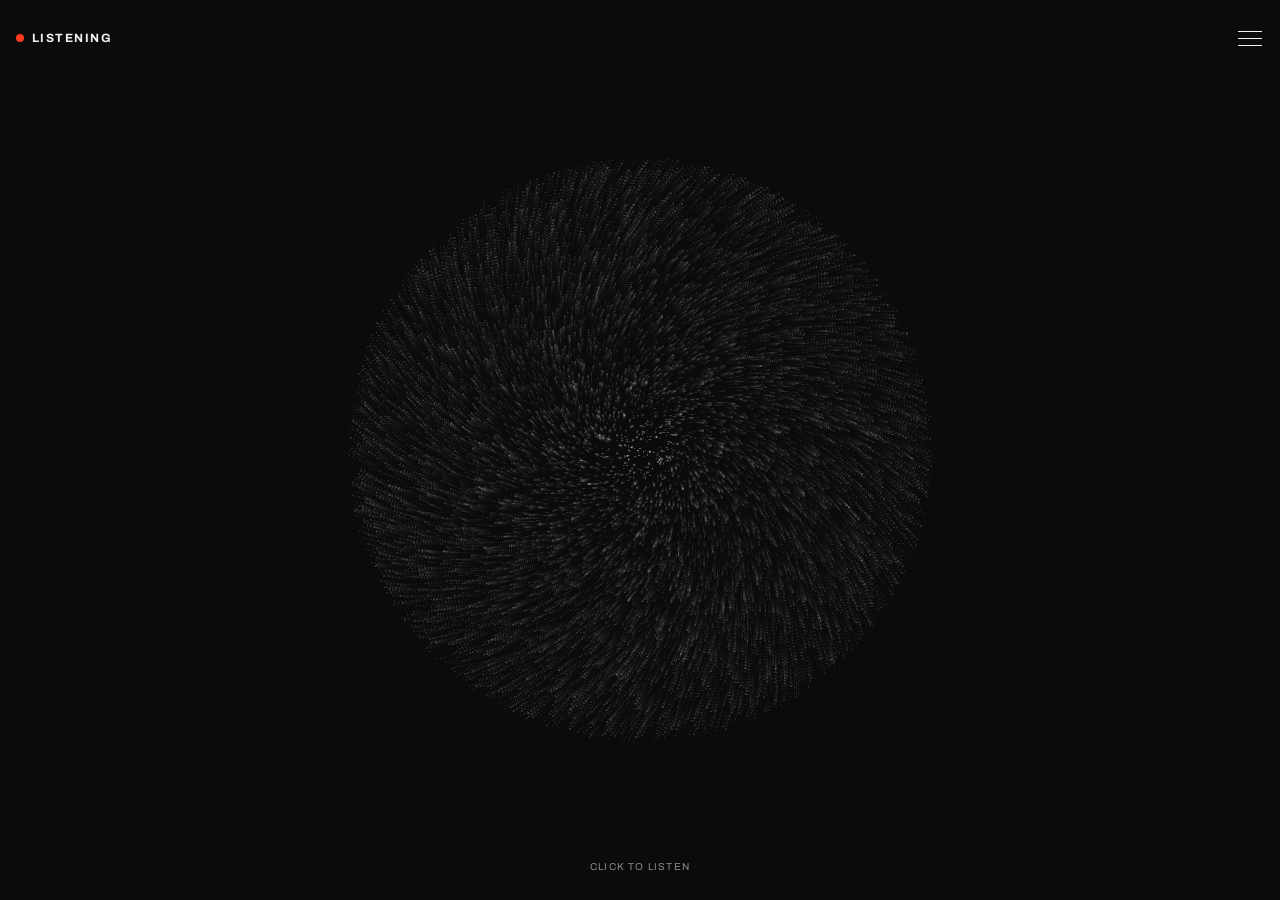
==== nature/index.html @ e056a69e "Add a nature listening page beside the sitting plate. Whale and dolphin use NOAA public-domain clips" ====
<!doctype html>
<html lang="en">
<head>
<meta charset="utf-8">
<meta name="viewport" content="width=device-width, initial-scale=1, viewport-fit=cover">
<title>Nature listening — Just sitting</title>
<meta name="description" content="A plate for voices that are not human. Whale, dolphin, plant, mushroom. Watch, and do not reinforce.">
<meta name="theme-color" content="#0B0B0B">
<link rel="icon" href="data:image/svg+xml,<svg xmlns='http://www.w3.org/2000/svg' viewBox='0 0 32 32'><rect width='32' height='32' fill='%230B0B0B'/><path d='M22.5 6.8A11 11 0 1 0 26.8 12' fill='none' stroke='%23F2F2F2' stroke-width='3.2' stroke-linecap='butt'/></svg>">
<link rel="preconnect" href="https://fonts.googleapis.com">
<link rel="preconnect" href="https://fonts.gstatic.com" crossorigin>
<link rel="stylesheet" href="https://fonts.googleapis.com/css2?family=Archivo:wght@400;700&display=swap">
<link rel="stylesheet" href="nature.css">
</head>
<body>
<div id="nature" class="nat" tabindex="0">
  <canvas class="plate" data-n="plate" aria-label="Sand on a circular plate, inside an ensō, listening"></canvas>
  <p class="invite" data-n="invite">Click to listen</p>
  <button class="chrome mark" data-n="mark" aria-expanded="false" aria-controls="nature-info"><span class="dot" data-n="dot"></span><span class="clab">Listening</span></button>
  <button class="chrome menu" data-n="menu" aria-label="Settings" aria-expanded="false" aria-controls="nature-panel"><span class="burger"><i></i><i></i><i></i></span></button>

  <aside class="panel left info" id="nature-info" data-n="info" aria-label="About nature listening" aria-hidden="true">
    <div class="head"><span class="clab">Nature listening</span><button class="x" data-n="infoClose" aria-label="Close">×</button></div>
    <div class="sec"><p>Click or tap to listen. A bell begins it. Drop a recording anywhere. F for fullscreen.</p></div>
    <div class="sec">
      <h2>Why</h2>
      <p>Just sitting is a plate shared by a machine and a person. The machine sits by writing words nobody reads. This is the same plate, turned toward a voice that was never a model: a whale, a dolphin, a plant, a mushroom.</p>
      <p>The rule does not change. Watch, and do not reinforce. Nothing is learned. The recording is not rewritten, and no animal is asked to answer.</p>
    </div>
    <div class="sec">
      <h2>How</h2>
      <p><b>Voice.</b> Whale and dolphin begin with short public-domain recordings from NOAA Fisheries. Mycelium is not a microphone: it is an electrode on a split-gill fungus, one sample a second, heard faster as a tone the voltage bends. Your file is anything you have the right to play.</p>
      <p><b>Surprise.</b> Each moment the spectrum, inside the voice’s band, is a distribution. The plate keeps what it has just been hearing, and measures the difference in bits — how many bits the new sound costs against that expectation. It is the same role −log₂ p plays for a token.</p>
      <p><b>Breath.</b> Ten seconds, six a minute. The mean surprise over the breath sets how complex the figure is. The spread sets how many modes mix. A little of where the energy sat in the band nudges which mode.</p>
      <p><b>Plate.</b> Sand is thrown off where the plate moves and comes to rest on the lines that stay still. Loudness of the voice moves the sand. Surprise chooses the shape. The modes are those of a circular membrane, J<sub>m</sub>(kr)·cos mθ.</p>
      <p><b>Sound.</b> Under the recording, quietly, each tone is the frequency of a mode shaping the sand. The animal is not resynthesized. The tones are not fed back into the measure; only the recording is read.</p>
      <p><b>Loop.</b> The plate’s unrest is a temperature of listening, T = 1 + 0.6 × gain × (unrest − 0.3), kept between 0.5 and 1.8. Hotter listening holds its expectation more loosely, so the same phrase reads as stranger. Gain 0 leaves the listening alone. The recording is not touched.</p>
      <p><b>Ensō.</b> One stroke opens each eleven minutes and fades. The voice does not take an empty minute. It is not a machine, and it is not asked to stop.</p>
    </div>
    <div class="sec">
      <h2>Voices</h2>
      <p><b>Whale.</b> Humpback song, read from 40 Hz to 8 kHz. Fifty-five seconds of a NOAA recording. It loops.</p>
      <p><b>Dolphin.</b> Bottlenose whistles and clicks, read from 1.5 kHz to 20 kHz. Six seconds. A longer file is the better sitting.</p>
      <p><b>Mycelium.</b> <i>Schizophyllum commune</i>, differential pair 5–6, eight hours from Adamatzky’s CC BY 4.0 recordings. Heard at 120×, so a breath is twenty minutes of the fungus. The plate reads the tone, not the spreadsheet.</p>
      <p><b>Your file.</b> Drop a recording anywhere, or use Load a recording. A plant sonification, a tree, a pitch-shifted ultrasonic click, a longer whale. The band is wide, 40 Hz to 16 kHz.</p>
      <p>Files and licenses are in <a href="SOURCES.md">SOURCES.md</a>. Plant clicks recorded by Khait and colleagues are CC0 on Dryad and were not bundled: the files are two milliseconds at 500 kHz, and the download returned 403 from here.</p>
    </div>
    <div class="sec">
      <h2>Beside</h2>
      <p>David Rothenberg has played clarinet with singing whales, under the boat, and treated the duet as a meeting in sound rather than in words. <a href="https://fluxhawaii.com/underwater-duets/" target="_blank" rel="noopener">Underwater duets</a>. This plate does not answer. His recordings are not in it.</p>
      <p><a href="../just-sitting.html">Just sitting</a>, the plate with a language model. This page does not change it.</p>
      <p>Andy Point · Pointlab, 2026. A study toward voices that are not ours.</p>
    </div>
  </aside>

  <aside class="panel right" id="nature-panel" data-n="panel" aria-label="Settings" aria-hidden="true">
    <div class="head"><span class="clab">Settings</span><button class="x" data-n="panelClose" aria-label="Close settings">×</button></div>
    <div class="sec">
      <div class="row"><span class="lab">Voice</span><span class="vsm" data-n="sourceLabel">Whale</span></div>
      <div class="btns" data-n="sources" role="group" aria-label="Choose a voice"></div>
      <div class="row"><span class="lab">Band</span><span class="vsm" data-n="band"></span></div>
      <div class="row"><span class="lab">File</span><span class="vsm" data-n="fileName"></span></div>
      <p class="hint" data-n="hint"></p>
      <div class="btns">
        <button class="toggle" data-n="loadBtn">Load a recording</button>
      </div>
      <canvas class="seis" data-n="seis" aria-label="Surprise, in bits, over the last twenty seconds"></canvas>
      <div class="row"><span class="lab">This moment</span><span class="val" data-n="rNow">0.00<small>BITS</small></span></div>
      <div class="row"><span class="lab">Mean surprise</span><span class="val" data-n="rMu">0.00<small>BITS</small></span></div>
      <div class="row"><span class="lab">Spread</span><span class="val" data-n="rSigma">0.00<small>BITS</small></span></div>
    </div>
    <div class="sec">
      <div class="row"><span class="lab">Time</span><span class="val" data-n="rTime">00:00</span></div>
      <div class="row"><span class="lab">Breath</span><span class="vsm" data-n="rBreath">–</span></div>
      <div class="row"><span class="lab">Modes (m,n)</span><span class="vsm" data-n="rModes">–</span></div>
      <div class="row"><span class="lab">Frequencies</span><span class="vsm" data-n="rFreq">–</span></div>
      <div class="row"><span class="lab">Temperature</span><span class="val" data-n="rT">1.00</span></div>
      <div class="row"><span class="lab">Unrest</span><span class="vsm" data-n="rU">0.00</span></div>
    </div>
    <div class="sec">
      <div class="row"><label class="lab" for="nature-gain">Loop gain</label><span class="val" data-n="rGain">1.00</span></div>
      <input type="range" id="nature-gain" data-n="gain" min="0" max="2" step="0.01" value="1">
      <p class="hint">How strongly unrest loosens the expectation. 0 leaves the listening alone. The recording is not changed.</p>
      <div class="row"><label class="lab" for="nature-echo">Echo</label><span class="val" data-n="rEcho">0.90</span></div>
      <input type="range" id="nature-echo" data-n="echo" min="0" max="0.97" step="0.01" value="0.9">
      <p class="hint">Each frame returns slightly smaller and turned.</p>
    </div>
    <div class="sec">
      <div class="row"><span class="lab">Ink</span><span class="stepper"><button data-n="inkPrev" aria-label="Previous ink">‹</button><span class="clab" data-n="inkLabel">White</span><button data-n="inkNext" aria-label="Next ink">›</button></span></div>
      <div class="btns">
        <button class="toggle" data-n="soundBtn" aria-pressed="true">Sound on</button>
        <button class="toggle" data-n="plateBtn" aria-pressed="true">Tones on</button>
        <button class="toggle" data-n="fsBtn">Fullscreen</button>
      </div>
    </div>
    <div class="foot">
      <p class="hint">I about · P settings · F fullscreen · M sound · V voice · [ ] gain</p>
    </div>
  </aside>
  <input type="file" data-n="file" accept="audio/*,.mp3,.wav,.ogg,.m4a,.flac,.aac" hidden>
  <audio data-n="audio" preload="auto" loop></audio>
</div>
<script src="sources.js"></script>
<script src="plate.js"></script>
<script src="listen.js"></script>
<script src="render.js"></script>
<script src="mycelium.js"></script>
<script src="app.js"></script>
</body>
</html>
---- nature/nature.css ----
/* Nature listening. The same room as Just sitting. */
html, body { height: 100%; margin: 0; background: #0B0B0B; }
.nat {
  --void: #0B0B0B; --surface: #161616; --line: #2A2A2A; --dim: #8A8A8A; --text: #F2F2F2; --accent: #FF3A1E;
  --font: "Archivo", "Helvetica Neue", Helvetica, Arial, sans-serif;
  position: fixed; inset: 0; overflow: hidden; background: var(--void); color: var(--text);
  font: 400 12px/17px var(--font); -webkit-font-smoothing: antialiased; color-scheme: dark;
  outline: none; text-align: left;
}
.nat *, .nat *::before, .nat *::after { box-sizing: border-box; }
.nat .plate { position: absolute; inset: 0; width: 100%; height: 100%; display: block; touch-action: none; }
.nat button { font: inherit; color: inherit; background: none; border: 0; padding: 0; margin: 0; cursor: pointer; border-radius: 0; letter-spacing: inherit; text-transform: none; }
.nat p, .nat h1, .nat h2, .nat ol, .nat li { margin: 0; padding: 0; }
.nat a { color: inherit; text-decoration: underline; text-decoration-color: var(--dim); text-decoration-thickness: 1px; text-underline-offset: 2px; }
.nat a:hover { text-decoration-color: var(--text); }
.nat :focus-visible { outline: 1px solid var(--accent); outline-offset: 2px; }
.nat .lab { font-size: 10px; line-height: 10px; text-transform: uppercase; letter-spacing: .12em; color: var(--dim); }
.nat .clab { font: 700 12px/12px var(--font); text-transform: uppercase; letter-spacing: .12em; }
.nat .chrome { position: absolute; z-index: 7; top: calc(16px + env(safe-area-inset-top, 0px)); display: flex; align-items: center; gap: 8px; min-height: 44px; transition: opacity 120ms; }
.nat .mark { left: max(16px, calc(env(safe-area-inset-left, 0px) + 16px)); padding: 0 8px; margin-left: -8px; }
.nat .menu { right: max(8px, calc(env(safe-area-inset-right, 0px) + 8px)); width: 44px; justify-content: center; }
.nat.idle .chrome, .nat.idle .invite { opacity: 0; transition: opacity 900ms; }
.nat.has-panel .chrome { opacity: 0; pointer-events: none; }
.nat.idle { cursor: none; }
.nat .dot { width: 8px; height: 8px; border-radius: 50%; background: var(--accent); transition: opacity 400ms; }
.nat .burger { display: grid; gap: 6px; width: 24px; }
.nat .burger i { display: block; height: 1px; background: var(--text); }
.nat .invite {
  position: absolute; z-index: 4; left: 0; right: 0; bottom: calc(28px + env(safe-area-inset-bottom, 0px));
  text-align: center; pointer-events: none; color: var(--dim); letter-spacing: .12em; text-transform: uppercase; font-size: 10px; line-height: 10px;
}
.nat.hearing .invite { display: none; }
.nat.drag .invite { opacity: 1; color: var(--text); }
.nat .panel {
  position: absolute; top: 0; bottom: 0; z-index: 6; background: var(--surface); overflow-y: auto; overscroll-behavior: contain;
  display: flex; flex-direction: column; padding-top: calc(16px + env(safe-area-inset-top, 0px));
  padding-bottom: calc(24px + env(safe-area-inset-bottom, 0px)); visibility: hidden;
  transition: transform 120ms, visibility 0s 120ms;
}
.nat .panel.right { right: 0; width: min(320px, 100%); border-left: 1px solid var(--line); transform: translateX(101%); padding-left: 24px; padding-right: max(24px, calc(env(safe-area-inset-right, 0px) + 16px)); }
.nat .panel.left { left: 0; width: min(400px, 100%); border-right: 1px solid var(--line); transform: translateX(-101%); padding-left: max(24px, calc(env(safe-area-inset-left, 0px) + 16px)); padding-right: 24px; }
.nat .panel.open { transform: none; visibility: visible; transition: transform 120ms; }
.nat .head { display: flex; justify-content: space-between; align-items: center; min-height: 44px; margin-bottom: 8px; flex: none; }
.nat .x { width: 44px; height: 44px; margin-right: -12px; display: grid; place-items: center; font-size: 18px; line-height: 18px; color: var(--dim); }
.nat .x:hover { color: var(--text); }
.nat .sec { display: grid; gap: 12px; padding-block: 16px; border-top: 1px solid var(--line); }
.nat .row { display: flex; justify-content: space-between; align-items: baseline; gap: 16px; }
.nat .val { font: 700 20px/20px var(--font); font-variant-numeric: tabular-nums; text-align: right; }
.nat .val small { font: 400 10px/10px var(--font); letter-spacing: .12em; color: var(--dim); margin-left: 4px; }
.nat .vsm { font: 400 13px/16px var(--font); font-variant-numeric: tabular-nums; text-align: right; min-width: 0; overflow-wrap: anywhere; }
.nat .hint { color: var(--dim); font-size: 12px; line-height: 17px; }
.nat .seis { width: 100%; height: 48px; display: block; }
.nat .stepper { display: flex; align-items: center; }
.nat .stepper button { width: 44px; height: 32px; color: var(--dim); font-size: 14px; }
.nat .stepper button:hover { color: var(--text); }
.nat .stepper span { min-width: 72px; text-align: center; white-space: nowrap; }
.nat input[type=range] { -webkit-appearance: none; appearance: none; width: 100%; height: 32px; background: transparent; margin: 0; }
.nat input[type=range]::-webkit-slider-runnable-track { height: 1px; background: var(--line); }
.nat input[type=range]::-moz-range-track { height: 1px; background: var(--line); }
.nat input[type=range]::-webkit-slider-thumb { -webkit-appearance: none; width: 12px; height: 12px; margin-top: -6px; background: var(--text); border: 0; border-radius: 0; }
.nat input[type=range]::-moz-range-thumb { width: 12px; height: 12px; background: var(--text); border: 0; border-radius: 0; }
.nat .toggle { min-height: 32px; padding: 0 12px; border: 1px solid var(--line); font: 700 10px/10px var(--font); letter-spacing: .12em; text-transform: uppercase; }
.nat .toggle[aria-pressed=true] { border-color: var(--text); }
.nat .btns { display: flex; gap: 8px; flex-wrap: wrap; }
.nat .foot { padding-top: 16px; border-top: 1px solid var(--line); display: grid; gap: 12px; }
.nat .info .sec { gap: 10px; padding-block: 20px; }
.nat .info h2 { font: 700 12px/12px var(--font); letter-spacing: .12em; text-transform: uppercase; margin-bottom: 4px; }
.nat .info p { font-size: 12px; line-height: 18px; max-width: 34em; }
.nat .info p b { font-weight: 700; }
.nat audio { display: none; }
@media (prefers-reduced-motion: reduce) {
  .nat .panel, .nat .chrome { transition: none; }
}
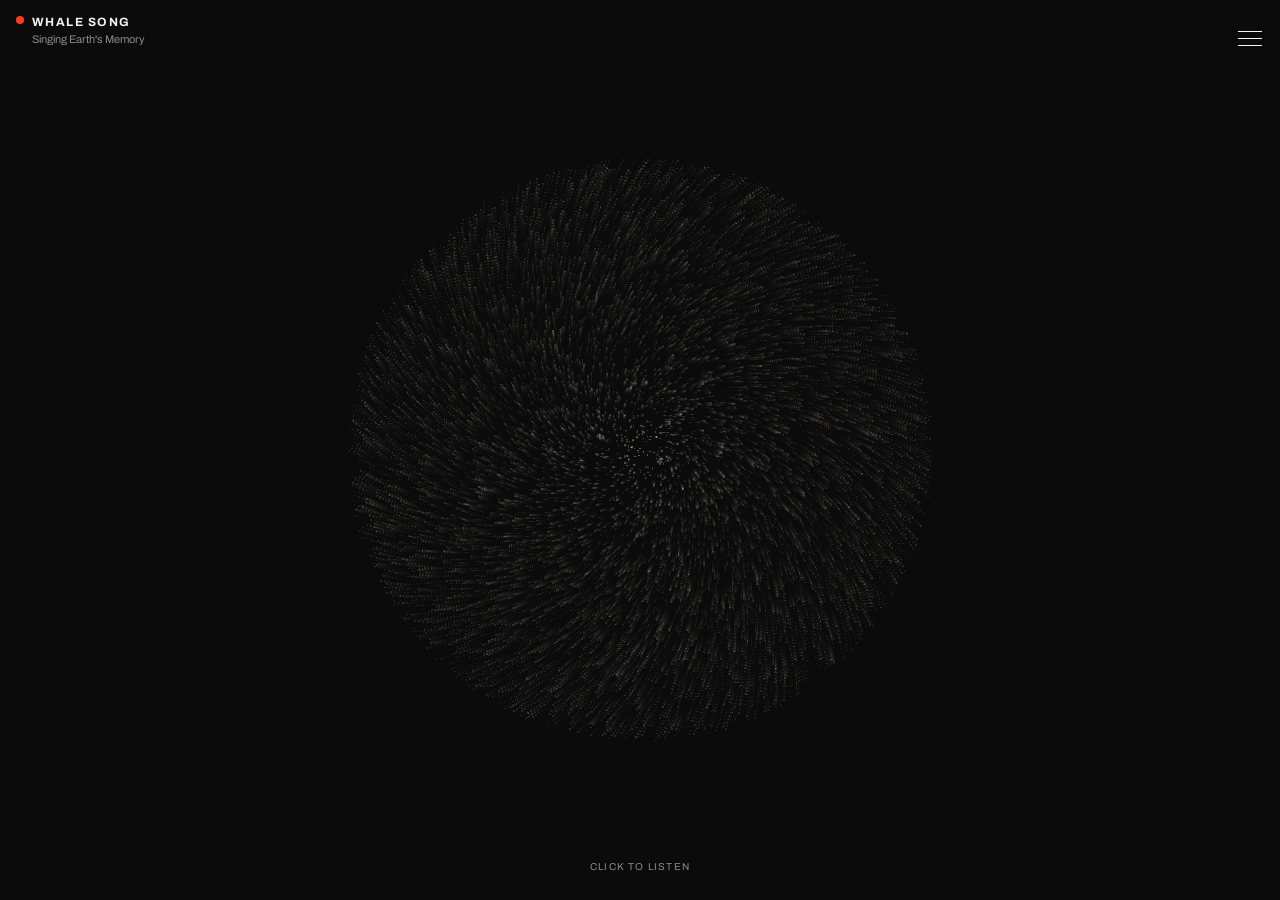
==== commit 793f92d4: "Add one works page: Just sitting stays closed, the others stay open. Settings chooses the work. Just" ====
--- a/nature/index.html
+++ b/nature/index.html
@@ -3,8 +3,8 @@
 <head>
 <meta charset="utf-8">
 <meta name="viewport" content="width=device-width, initial-scale=1, viewport-fit=cover">
-<title>Nature listening — Just sitting</title>
-<meta name="description" content="A plate for voices that are not human. Whale, dolphin, plant, mushroom. Watch, and do not reinforce.">
+<title>Just sitting</title>
+<meta name="description" content="One plate. Just sitting, mycelium mind, whale song, tree song, dolphin, small plant.">
 <meta name="theme-color" content="#0B0B0B">
 <link rel="icon" href="data:image/svg+xml,<svg xmlns='http://www.w3.org/2000/svg' viewBox='0 0 32 32'><rect width='32' height='32' fill='%230B0B0B'/><path d='M22.5 6.8A11 11 0 1 0 26.8 12' fill='none' stroke='%23F2F2F2' stroke-width='3.2' stroke-linecap='butt'/></svg>">
 <link rel="preconnect" href="https://fonts.googleapis.com">
@@ -16,7 +16,8 @@
 <div id="nature" class="nat" tabindex="0">
   <canvas class="plate" data-n="plate" aria-label="Sand on a circular plate, inside an ensō, listening"></canvas>
   <p class="invite" data-n="invite">Click to listen</p>
-  <button class="chrome mark" data-n="mark" aria-expanded="false" aria-controls="nature-info"><span class="dot" data-n="dot"></span><span class="clab">Listening</span></button>
+  <button class="chrome mark" data-n="mark" aria-expanded="false" aria-controls="nature-info"><span class="dot" data-n="dot"></span><span class="titles"><span class="clab" data-n="title">Whale song</span><span class="sub" data-n="subtitle">Singing Earth's Memory</span></span></button>
+  <button class="works-back" data-n="worksBack" hidden>Works</button>
   <button class="chrome menu" data-n="menu" aria-label="Settings" aria-expanded="false" aria-controls="nature-panel"><span class="burger"><i></i><i></i><i></i></span></button>
 
   <aside class="panel left info" id="nature-info" data-n="info" aria-label="About nature listening" aria-hidden="true">
@@ -34,8 +35,8 @@
       <p><b>Breath.</b> Ten seconds, six a minute. The mean surprise over the breath sets how complex the figure is. The spread sets how many modes mix. A little of where the energy sat in the band nudges which mode.</p>
       <p><b>Plate.</b> Sand is thrown off where the plate moves and comes to rest on the lines that stay still. Loudness of the voice moves the sand. Surprise chooses the shape. The modes are those of a circular membrane, J<sub>m</sub>(kr)·cos mθ.</p>
       <p><b>Sound.</b> Under the recording, quietly, each tone is the frequency of a mode shaping the sand. The animal is not resynthesized. The tones are not fed back into the measure; only the recording is read.</p>
-      <p><b>Loop.</b> The plate’s unrest is a temperature of listening, T = 1 + 0.6 × gain × (unrest − 0.3), kept between 0.5 and 1.8. Hotter listening holds its expectation more loosely, so the same phrase reads as stranger. Gain 0 leaves the listening alone. The recording is not touched.</p>
-      <p><b>Ensō.</b> One stroke opens each eleven minutes and fades. The voice does not take an empty minute. It is not a machine, and it is not asked to stop.</p>
+      <p><b>Open loop.</b> On these works the plate cannot answer. Unrest is shown and then discarded. It has no path back into the recording. Speed and tuning are yours, not the plate’s. Just sitting, the original piece, keeps its own closed loop. It is mounted whole, not rewritten.</p>
+      <p><b>Ensō.</b> Each work has its own stroke, in the same grains. The stroke stays open and closes on the last breath of an eleven-breath cycle. Dolphin never draws the circle. Echoes reveal it.</p>
     </div>
     <div class="sec">
       <h2>Voices</h2>
@@ -56,13 +57,17 @@
   <aside class="panel right" id="nature-panel" data-n="panel" aria-label="Settings" aria-hidden="true">
     <div class="head"><span class="clab">Settings</span><button class="x" data-n="panelClose" aria-label="Close settings">×</button></div>
     <div class="sec">
-      <div class="row"><span class="lab">Voice</span><span class="vsm" data-n="sourceLabel">Whale</span></div>
-      <div class="btns" data-n="sources" role="group" aria-label="Choose a voice"></div>
+      <span class="lab">Work</span>
+      <div data-n="works" role="group" aria-label="Choose a work"></div>
+    </div>
+    <div class="sec">
+      <div class="row"><span class="lab">Loop</span><span class="vsm" data-n="loopState">Open</span></div>
       <div class="row"><span class="lab">Band</span><span class="vsm" data-n="band"></span></div>
       <div class="row"><span class="lab">File</span><span class="vsm" data-n="fileName"></span></div>
       <p class="hint" data-n="hint"></p>
       <div class="btns">
-        <button class="toggle" data-n="loadBtn">Load a recording</button>
+        <button class="toggle" data-n="loadBtn">Your file</button>
+        <button class="toggle" data-n="clearFile">Use the work’s voice</button>
       </div>
       <canvas class="seis" data-n="seis" aria-label="Surprise, in bits, over the last twenty seconds"></canvas>
       <div class="row"><span class="lab">This moment</span><span class="val" data-n="rNow">0.00<small>BITS</small></span></div>
@@ -74,13 +79,15 @@
       <div class="row"><span class="lab">Breath</span><span class="vsm" data-n="rBreath">–</span></div>
       <div class="row"><span class="lab">Modes (m,n)</span><span class="vsm" data-n="rModes">–</span></div>
       <div class="row"><span class="lab">Frequencies</span><span class="vsm" data-n="rFreq">–</span></div>
-      <div class="row"><span class="lab">Temperature</span><span class="val" data-n="rT">1.00</span></div>
       <div class="row"><span class="lab">Unrest</span><span class="vsm" data-n="rU">0.00</span></div>
+      <p class="hint">Unrest is only shown. It does not return to the voice.</p>
     </div>
     <div class="sec">
-      <div class="row"><label class="lab" for="nature-gain">Loop gain</label><span class="val" data-n="rGain">1.00</span></div>
-      <input type="range" id="nature-gain" data-n="gain" min="0" max="2" step="0.01" value="1">
-      <p class="hint">How strongly unrest loosens the expectation. 0 leaves the listening alone. The recording is not changed.</p>
+      <div class="row"><label class="lab" for="nature-speed">Speed</label><span class="val" data-n="rSpeed">1.00×</span></div>
+      <input type="range" id="nature-speed" data-n="speed" min="0.5" max="1.5" step="0.05" value="1">
+      <div class="row"><label class="lab" for="nature-tune">Tuning</label><span class="val" data-n="rTune">0</span></div>
+      <input type="range" id="nature-tune" data-n="tune" min="-12" max="12" step="1" value="0">
+      <p class="hint">Speed is how fast the recording plays. Tuning is pitch, in semitones, without changing that speed. Both are yours. The plate does not move them.</p>
       <div class="row"><label class="lab" for="nature-echo">Echo</label><span class="val" data-n="rEcho">0.90</span></div>
       <input type="range" id="nature-echo" data-n="echo" min="0" max="0.97" step="0.01" value="0.9">
       <p class="hint">Each frame returns slightly smaller and turned.</p>
@@ -94,13 +101,17 @@
       </div>
     </div>
     <div class="foot">
-      <p class="hint">I about · P settings · F fullscreen · M sound · V voice · [ ] gain</p>
+      <p class="hint">I about · P settings · F fullscreen · M sound · V work · [ ] speed · − + tuning</p>
     </div>
   </aside>
   <input type="file" data-n="file" accept="audio/*,.mp3,.wav,.ogg,.m4a,.flac,.aac" hidden>
   <audio data-n="audio" preload="auto" loop></audio>
+  <iframe class="sitting-frame" data-n="sitting" hidden title="Just sitting" allow="autoplay; fullscreen"></iframe>
 </div>
 <script src="sources.js"></script>
+<script src="works.js"></script>
+<script src="openvoice.js"></script>
+<script src="strokes.js"></script>
 <script src="plate.js"></script>
 <script src="listen.js"></script>
 <script src="render.js"></script>
--- a/nature/nature.css
+++ b/nature/nature.css
@@ -17,7 +17,9 @@
 .nat .lab { font-size: 10px; line-height: 10px; text-transform: uppercase; letter-spacing: .12em; color: var(--dim); }
 .nat .clab { font: 700 12px/12px var(--font); text-transform: uppercase; letter-spacing: .12em; }
 .nat .chrome { position: absolute; z-index: 7; top: calc(16px + env(safe-area-inset-top, 0px)); display: flex; align-items: center; gap: 8px; min-height: 44px; transition: opacity 120ms; }
-.nat .mark { left: max(16px, calc(env(safe-area-inset-left, 0px) + 16px)); padding: 0 8px; margin-left: -8px; }
+.nat .mark { left: max(16px, calc(env(safe-area-inset-left, 0px) + 16px)); padding: 0 8px; margin-left: -8px; align-items: flex-start; }
+.nat .titles { display: flex; flex-direction: column; gap: 4px; align-items: flex-start; }
+.nat .sub { font: 400 11px/14px var(--font); color: var(--dim); letter-spacing: 0; text-transform: none; }
 .nat .menu { right: max(8px, calc(env(safe-area-inset-right, 0px) + 8px)); width: 44px; justify-content: center; }
 .nat.idle .chrome, .nat.idle .invite { opacity: 0; transition: opacity 900ms; }
 .nat.has-panel .chrome { opacity: 0; pointer-events: none; }
@@ -51,7 +53,7 @@
 .nat .hint { color: var(--dim); font-size: 12px; line-height: 17px; }
 .nat .seis { width: 100%; height: 48px; display: block; }
 .nat .stepper { display: flex; align-items: center; }
-.nat .stepper button { width: 44px; height: 32px; color: var(--dim); font-size: 14px; }
+.nat .stepper button { width: 44px; height: 44px; color: var(--dim); font-size: 14px; }
 .nat .stepper button:hover { color: var(--text); }
 .nat .stepper span { min-width: 72px; text-align: center; white-space: nowrap; }
 .nat input[type=range] { -webkit-appearance: none; appearance: none; width: 100%; height: 32px; background: transparent; margin: 0; }
@@ -59,7 +61,14 @@
 .nat input[type=range]::-moz-range-track { height: 1px; background: var(--line); }
 .nat input[type=range]::-webkit-slider-thumb { -webkit-appearance: none; width: 12px; height: 12px; margin-top: -6px; background: var(--text); border: 0; border-radius: 0; }
 .nat input[type=range]::-moz-range-thumb { width: 12px; height: 12px; background: var(--text); border: 0; border-radius: 0; }
-.nat .toggle { min-height: 32px; padding: 0 12px; border: 1px solid var(--line); font: 700 10px/10px var(--font); letter-spacing: .12em; text-transform: uppercase; }
+.nat .toggle { min-height: 44px; padding: 0 14px; border: 1px solid var(--line); font: 700 10px/10px var(--font); letter-spacing: .12em; text-transform: uppercase; }
+.nat .work { display: flex; flex-direction: column; align-items: flex-start; justify-content: center; gap: 4px; width: 100%; min-height: 44px; padding: 10px 0; border-bottom: 1px solid var(--line); text-align: left; color: var(--dim); }
+.nat .work[aria-pressed=true] { color: var(--text); }
+.nat .work small { font: 400 11px/14px var(--font); letter-spacing: 0; text-transform: none; color: var(--dim); }
+.nat .sitting-frame { position: absolute; inset: 0; width: 100%; height: 100%; border: 0; z-index: 5; background: #0B0B0B; }
+.nat .works-back { position: absolute; z-index: 8; top: calc(16px + env(safe-area-inset-top, 0px)); left: 50%; transform: translateX(-50%); min-height: 44px; min-width: 64px; padding: 0 12px; font: 700 12px/12px var(--font); letter-spacing: .12em; text-transform: uppercase; }
+.nat.as-sitting .plate, .nat.as-sitting .chrome, .nat.as-sitting .invite, .nat.as-sitting .panel { visibility: hidden; pointer-events: none; }
+.nat input[type=range] { height: 44px; }
 .nat .toggle[aria-pressed=true] { border-color: var(--text); }
 .nat .btns { display: flex; gap: 8px; flex-wrap: wrap; }
 .nat .foot { padding-top: 16px; border-top: 1px solid var(--line); display: grid; gap: 12px; }
